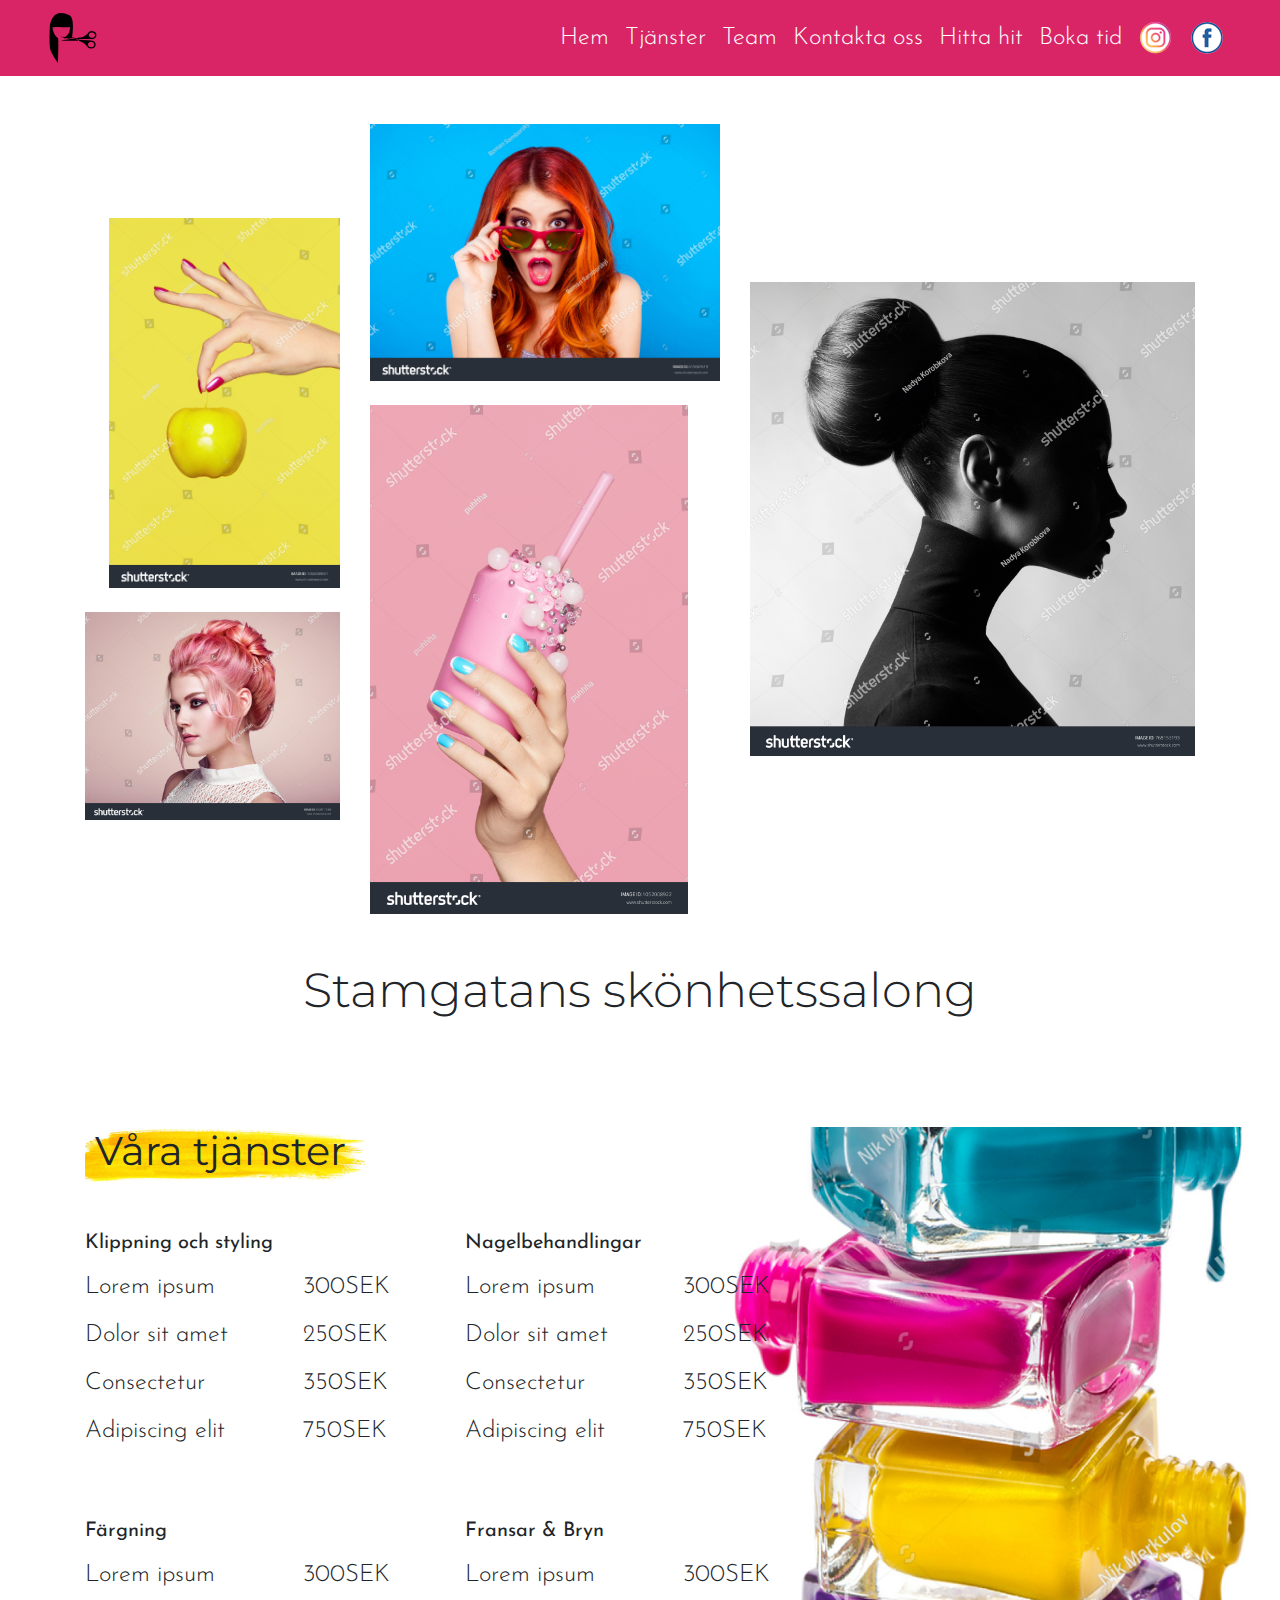
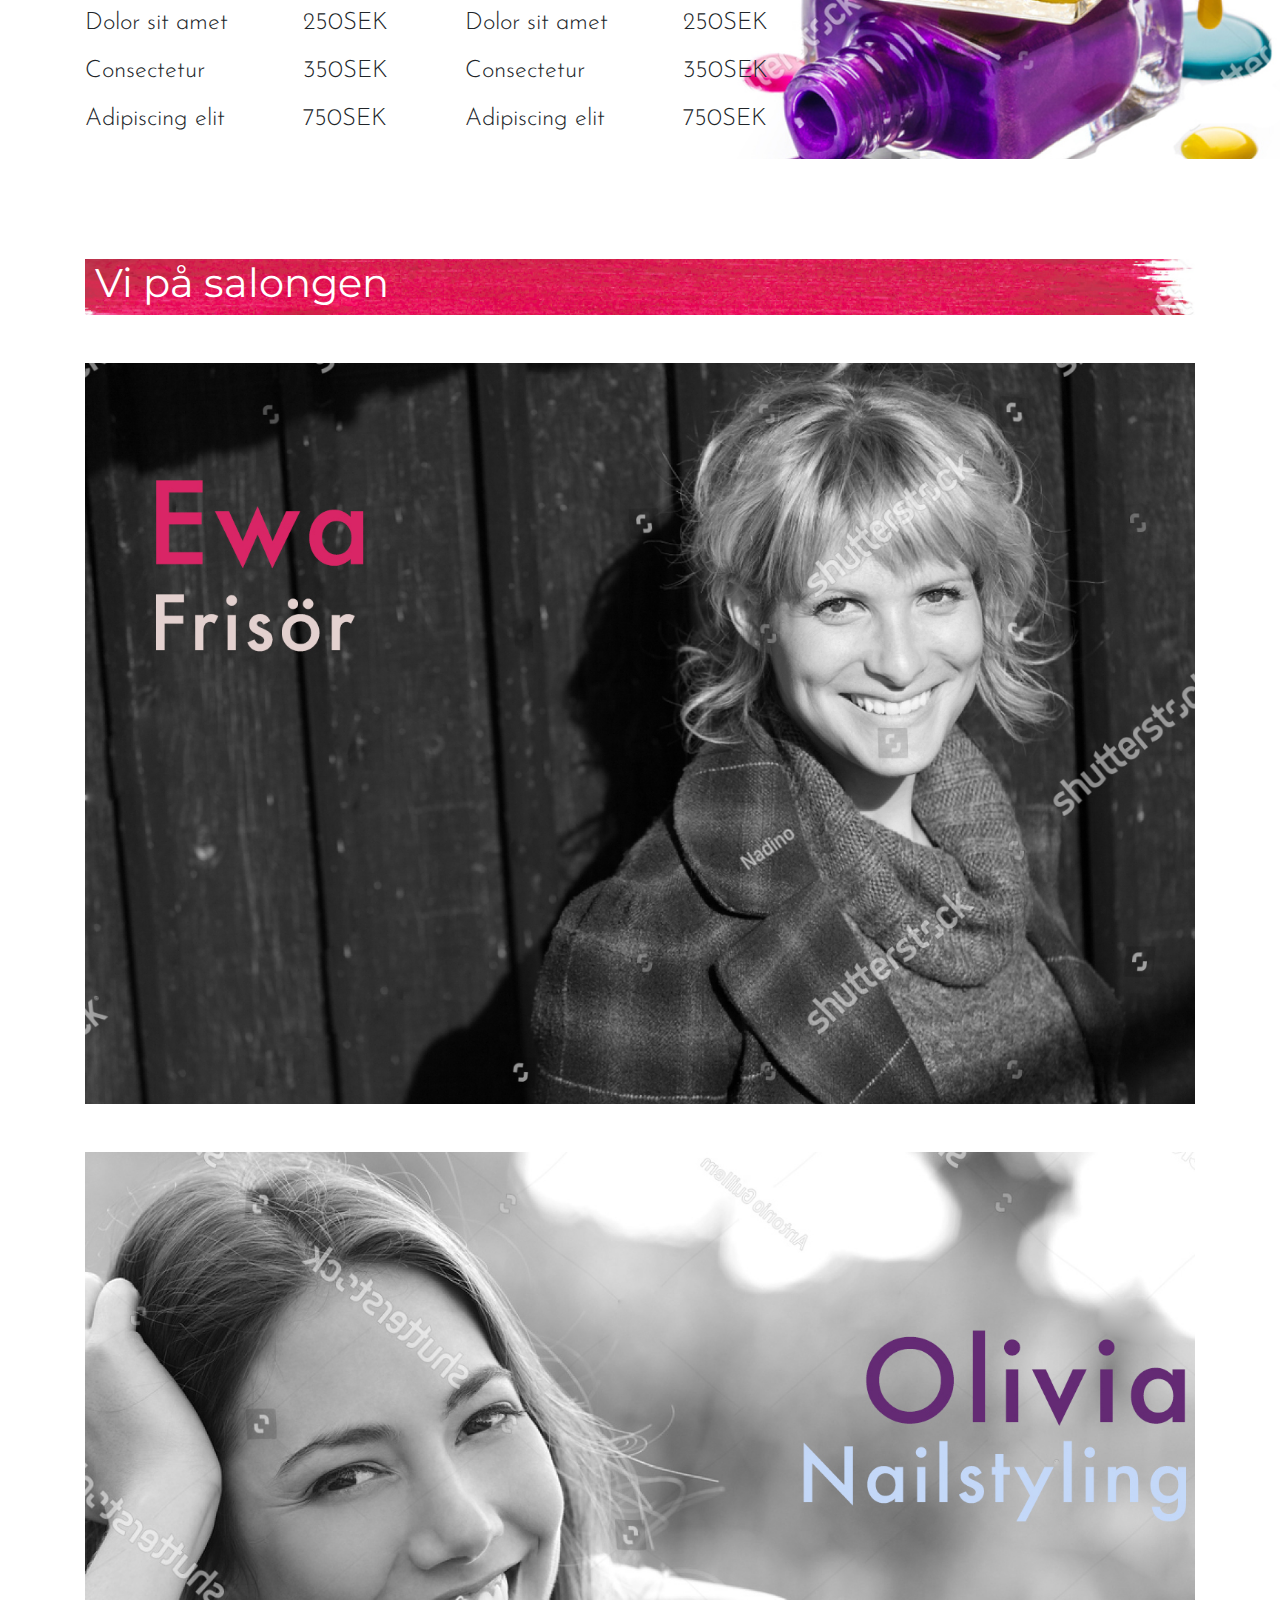
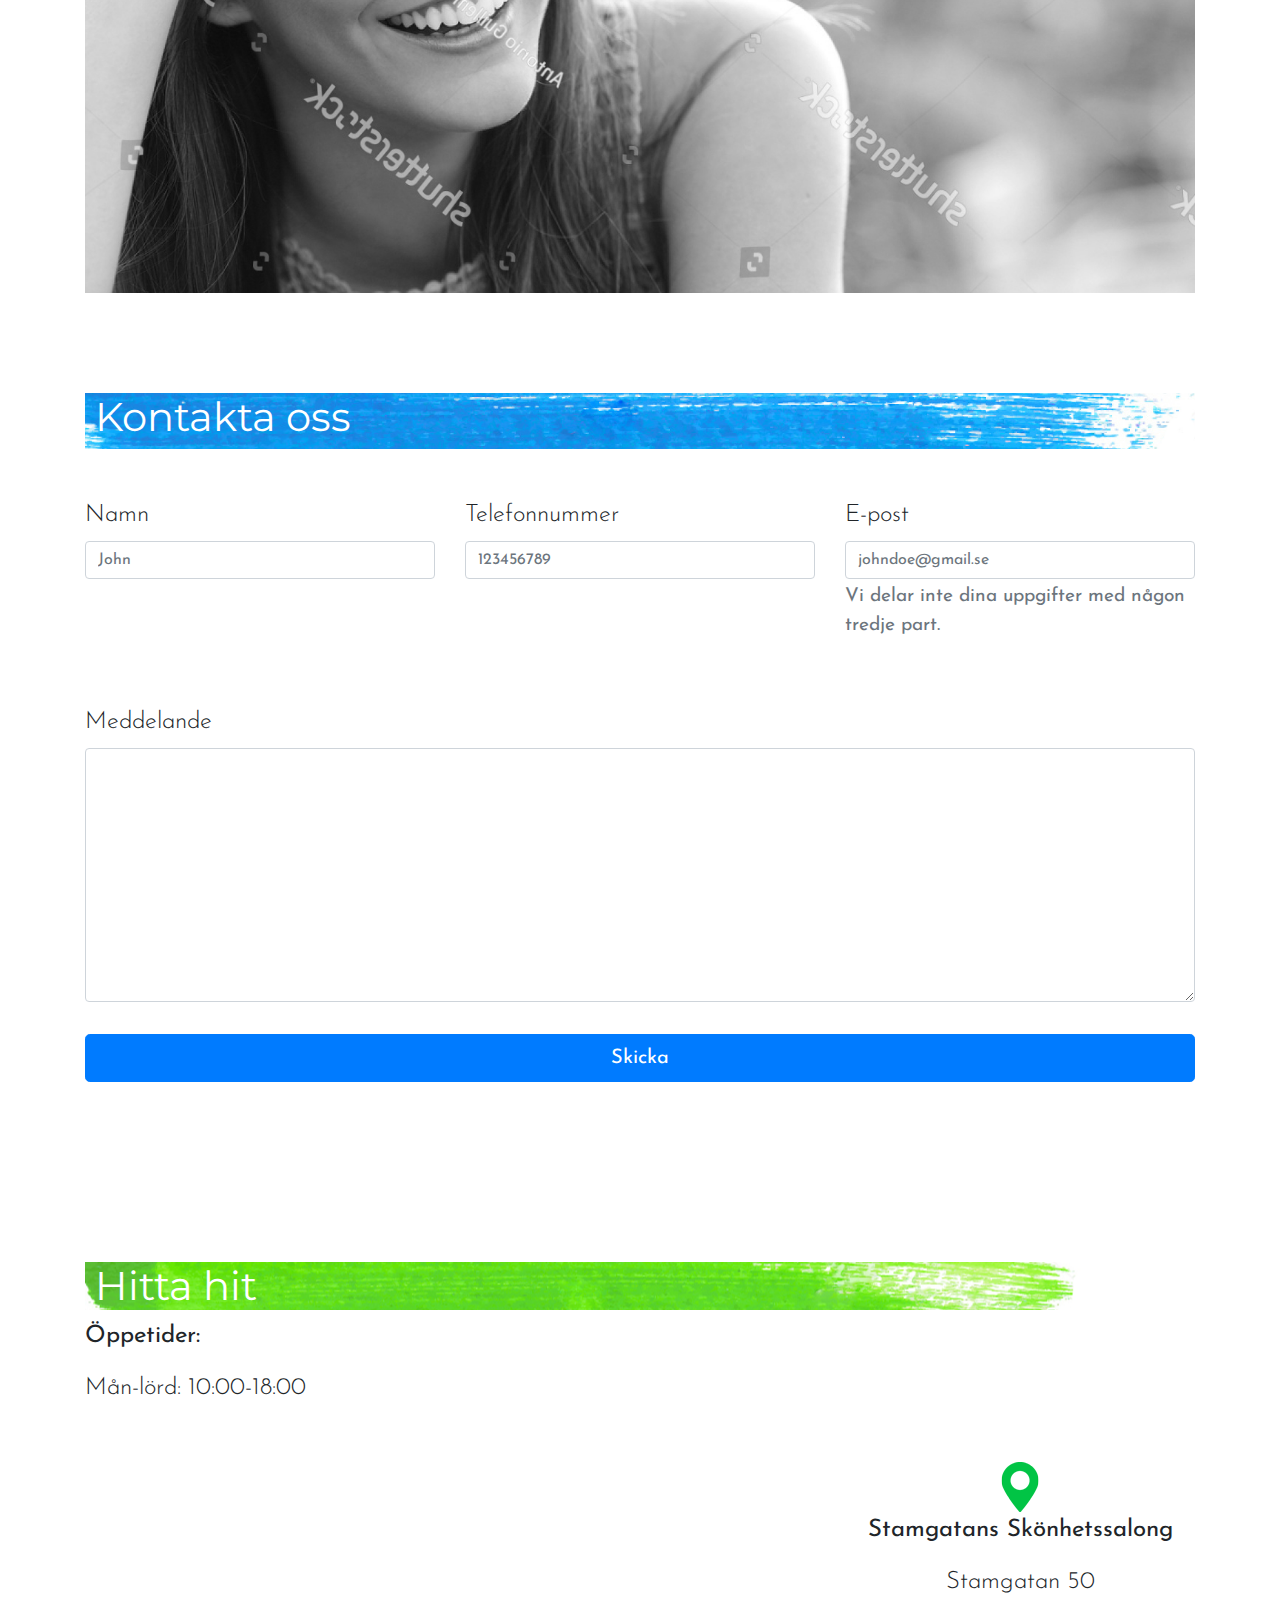
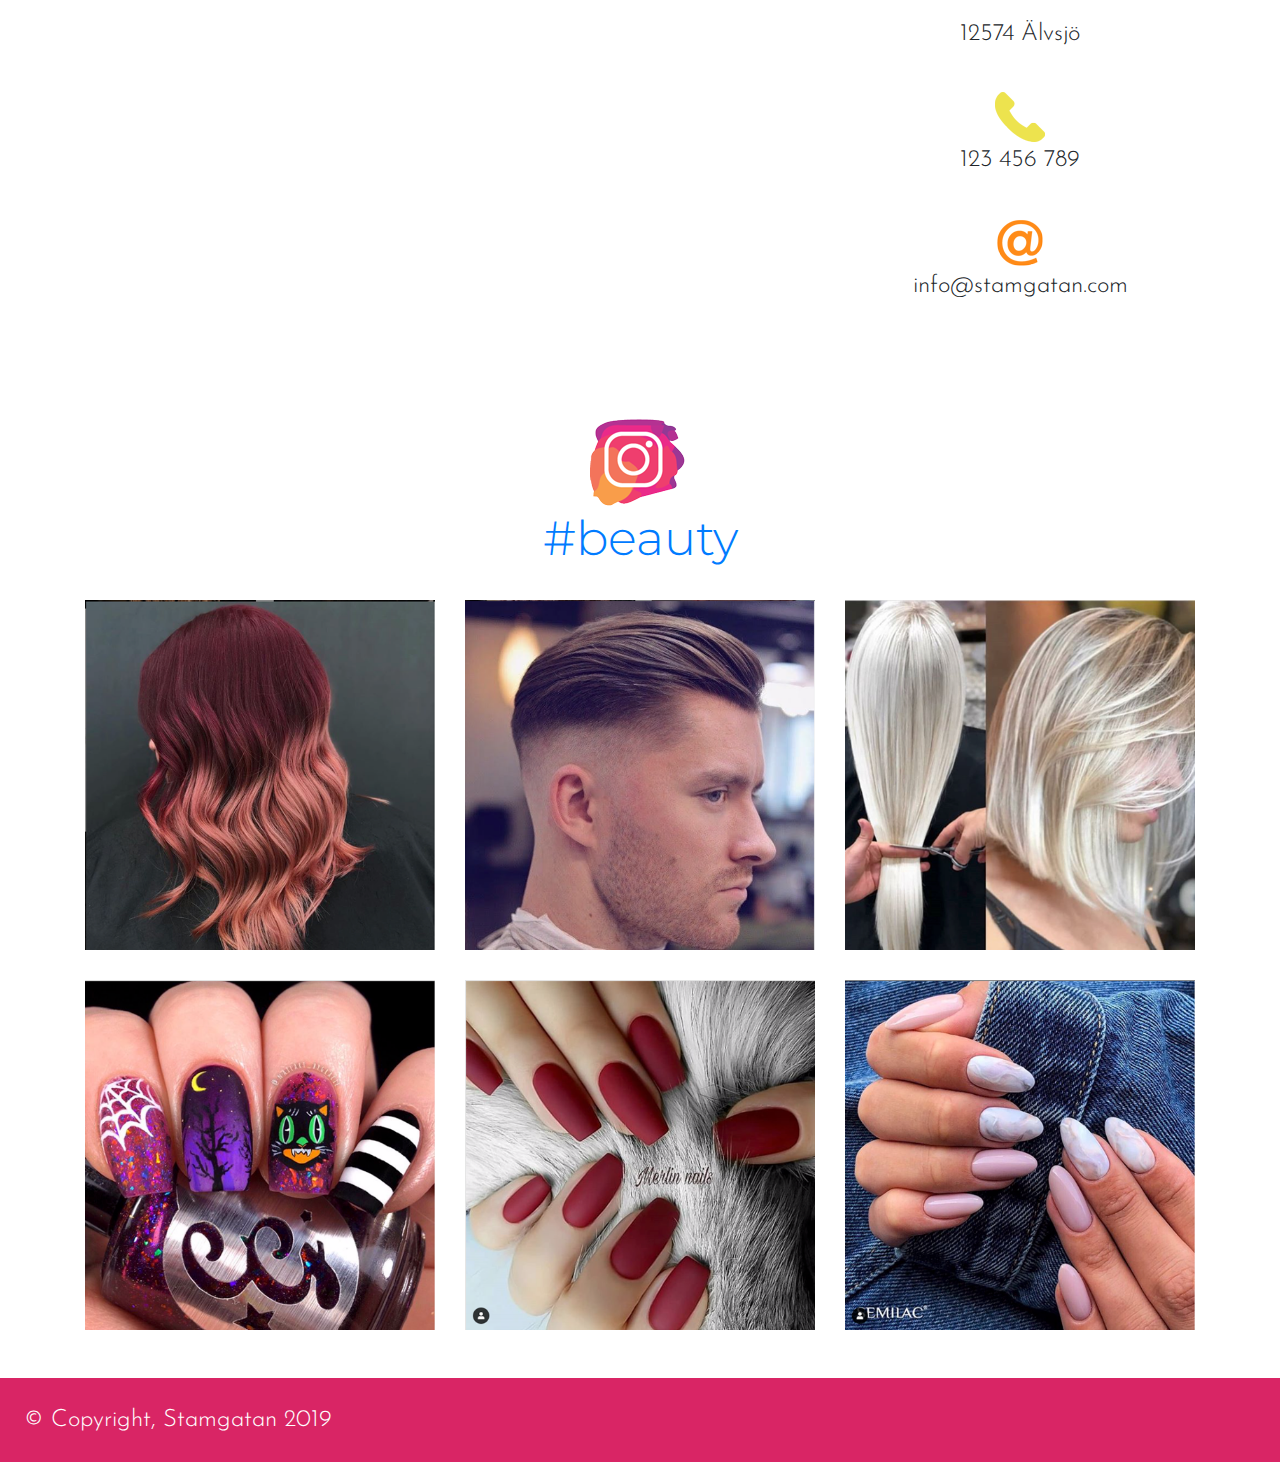
==== index2.html @ 5e977b89 "first commit" ====
<!DOCTYPE html lang="sv">

<head>
    <title>Stamgatans skönhetssalong</title>
    <meta charset="utf-8">
    <meta name="viewport" content="width=device-width, initial-scale=1,0, shrink-to-fit=no">
    <meta http-equiv="X-UA-Compatible" content="IE=edge">
    <meta name="description"
        content="Välkommen in till Stamgatan Frisör. Här möter du moder och dotter som tar hand om dina hår samt naglar.">
    <meta name="keywords" content="frisör, klippning, färg, klipp, uppsättning, färgning, naglar, gellack ">
    <meta name="author" content="Anna Sz">
    <link rel='icon' href='favicon.ico' type='image/x-icon' />

    <!-- Bootstrap CSS -->

    <link rel="stylesheet" href="https://stackpath.bootstrapcdn.com/bootstrap/4.3.1/css/bootstrap.min.css"
        integrity="sha384-ggOyR0iXCbMQv3Xipma34MD+dH/1fQ784/j6cY/iJTQUOhcWr7x9JvoRxT2MZw1T" crossorigin="anonymous" />
    <link rel="stylesheet" href="style.css" />
</head>



<body>

    <!-- Navbar -->
    <nav class="navbar navbar-dark navbar-expand-sm justify-content-between sticky-top px-5"
        style="background-color: #d92565">
        <a class="navbar-brand" href="#">
            <img src="icon/original.svg" width="50px">
        </a>

        <!-- Collapsing The Navigation Bar + ikonka burgera w spanie-->
        <button class="navbar-toggler collapsed" type="button" data-toggle="collapse" data-target="#navbarToggle"
            aria-controls="navbarToggle" aria-expanded="false" aria-label="Toggle navigation">
            <span class="icon-bar top-bar"></span>
            <span class="icon-bar middle-bar"></span>
            <span class="icon-bar bottom-bar"></span>
            <span class="sr-only">Toggle navigation</span>
        </button>

        <div class="collapse navbar-collapse justify-content-md-end" id="navbarToggle">
            <ul class="navbar-nav">
                <li class="nav-item">
                    <a class="nav-link" href="#home-container">Hem</a>
                </li>
                <li class="nav-item">
                    <a class="nav-link" href="#services-container">Tjänster</a>
                </li>
                <li class="nav-item">
                    <a class="nav-link" href="#team-conatiner">Team</a>
                </li>
                <li class="nav-item">
                    <a class="nav-link" href="#contact-conatiner"> Kontakta oss</a>
                </li>
                <li class="nav-item">
                    <a class="nav-link" href="#map-conatiner"> Hitta hit</a>
                </li>
                <li class="nav-item">
                    <a class="nav-link" href="" target="blank"> Boka tid</a>
                </li>
                <li class="nav-item">
                    <a class="nav-link" href="#insta-container">
                        <img src="icon/insta-35.png" />
                    </a>
                </li>
                <li class="nav-item">
                    <a class="nav-link" href="https://www.facebook.com" target="_blank">
                        <img src="icon/fb-35.png" />
                    </a>
                </li>

            </ul>
        </div>
    </nav>

    <!-- Home -->
    <section class="container my-md-5 my-3" id="home-container">
        <div class="row  align-items-center">
            <div class="col-md-3 d-none d-md-block">
                <div class="row justify-content-end">
                    <div class="col-md-11">
                        <img src="img/img1.jpg" class="img-fluid pb-4" />
                    </div>
                </div>
                <img src="img/img2.jpg" class="img-fluid" />
            </div>

            <div class="col-md-4">
                <img src="img/img3.jpg" class="img-fluid pb-md-4" />
                <div class="row justify-content-end d-none d-md-block">
                    <div class="col-md-11">
                        <img src="img/img4.jpg" class="img-fluid" />
                    </div>
                </div>
            </div>

            <div class="col-md-5 d-none d-md-block">
                <img src="img/img5.jpg" class="img-fluid" />
            </div>
        </div>


        <div class="row mt-md-5 mt-3">
            <h1 class="col-md text-center"> Stamgatans skönhetssalong</h1>
        </div>

    </section>




    <!-- Services -->
    <div class="bg-img-nailpolish">
        <section class="container my-md-5 my-3" id="services-container">
            <div class="bg-yellow">
                <div class="row my-md-5 my-3">

                    <div class="col-md">
                        <h3>Våra tjänster</h3>
                    </div>
                </div>
            </div>

            <div class="row my-md-5 my-3">
                <div class="col-md-4">
                    <h5>Klippning och styling</h5>
                    <table class="table table-borderless">
                        <tr>
                            <td>Lorem ipsum </td>
                            <td>300SEK</td>
                        </tr>
                        <tr>
                            <td>Dolor sit amet</td>
                            <td>250SEK</td>
                        </tr>
                        <tr>
                            <td>Consectetur</td>
                            <td>350SEK</td>
                        </tr>
                        <tr>
                            <td>Adipiscing elit</td>
                            <td>750SEK</td>
                        </tr>
                    </table>
                </div>

                <div class="col-md-4">
                    <h5>Nagelbehandlingar</h5>
                    <table class="table table-borderless">
                        <tr>
                            <td>Lorem ipsum </td>
                            <td>300SEK</td>
                        </tr>
                        <tr>
                            <td>Dolor sit amet</td>
                            <td>250SEK</td>
                        </tr>
                        <tr>
                            <td>Consectetur</td>
                            <td>350SEK</td>
                        </tr>
                        <tr>
                            <td>Adipiscing elit</td>
                            <td>750SEK</td>
                        </tr>
                    </table>
                </div>
            </div>
            <div class="row my-md-5 my-0">
                <div class="col-md-4">
                    <h5>Färgning</h5>
                    <table class="table table-borderless">
                        <tr>
                            <td>Lorem ipsum </td>
                            <td>300SEK</td>
                        </tr>
                        <tr>
                            <td>Dolor sit amet</td>
                            <td>250SEK</td>
                        </tr>
                        <tr>
                            <td>Consectetur</td>
                            <td>350SEK</td>
                        </tr>
                        <tr>
                            <td>Adipiscing elit</td>
                            <td>750SEK</td>
                        </tr>
                    </table>
                </div>

                <div class="col-md-4">
                    <h5>Fransar & Bryn</h5>
                    <table class="table table-borderless">
                        <tr>
                            <td>Lorem ipsum </td>
                            <td>300SEK</td>
                        </tr>
                        <tr>
                            <td>Dolor sit amet</td>
                            <td>250SEK</td>
                        </tr>
                        <tr>
                            <td>Consectetur</td>
                            <td>350SEK</td>
                        </tr>
                        <tr>
                            <td>Adipiscing elit</td>
                            <td>750SEK</td>
                        </tr>
                    </table>
                </div>
            </div>

        </section>
    </div>


    <!-- Vi på salongen -->
    <section class="container my-md-5 my-3" id="team-conatiner">
        <div class="bg-red">
            <div class="row my-md-5 my-3">
                <div class="col-md">
                    <h3 style="color:#fff">Vi på salongen</h3>
                </div>
            </div>
        </div>

        <div class="row my-md-5 my-3">
            <div class="col-md">
                <img class="img-fluid" src="img/Ewa.jpg" />
            </div>
        </div>

        <div class="row my-md-5 my-3">
            <div class="col-md">
                <img class="img-fluid" src="img/Olivia.jpg" />
            </div>
        </div>
    </section>


    <!-- Kontakta oss -->
    <section class="container my-md-5 my-3" id="contact-conatiner">
        <div class="bg-blue">
            <div class="row">
                <div class="col-md">
                    <h3 style="color:#fff">Kontakta oss</h3>
                </div>
            </div>
        </div>

        <div class="row my-md-5 my-3">
            <div class="col-md form-group">
                <label for="nameInput">Namn</label>
                <input type="text" class="form-control" id="nameInput" placeholder="John" />
            </div>

            <div class="col-md form-group">
                <label for="nameInput">Telefonnummer</label>
                <input type="tel" class="form-control" id="nameInput" placeholder="123456789">
            </div>

            <div class="col-md form-group">
                <label for="inputEmail">E-post</label>
                <input type="email" class="form-control" id="inputEmail" aria-describedby="emailHelp"
                    placeholder="johndoe@gmail.se" />
                <small id="emailHelp" class="form-text text-muted">Vi delar inte dina uppgifter med någon tredje
                    part.</small>
            </div>


        </div>

        <div class="row">
            <div class="col-md form-group">
                <div class="form-group">
                    <label for="inputTextarea">Meddelande</label>
                    <textarea class="form-control" id="inputTextarea" rows="10"></textarea>
                </div>
            </div>
        </div>

        <div class="row">
            <div class="col-md form-group">
                <button type="submit" class="btn btn-primary btn-block btn-lg">Skicka</button>
            </div>
        </div>
    </section>

    <!-- Hitta hit -->
    <section class="container my-md-5 my-3" id="map-conatiner">

        <div class="row">
            <div class="col-md my-3">
                <div class="bg-green">
                    <h3 style="color:#fff">Hitta hit</h3>
                </div>
                <p><strong>Öppetider:</strong></p>
                <p> Mån-lörd: 10:00-18:00</p>
            </div>
        </div>
        <div class="row">
            <div class="col-md-8">
                <div id="map-container-google-1" class="z-depth-1-half map-container" style="height: 500px">
                    <iframe
                        src="https://www.google.com/maps/embed?pb=!1m18!1m12!1m3!1d2037.8574690143355!2d18.035400952068667!3d59.2852353815534!2m3!1f0!2f0!3f0!3m2!1i1024!2i768!4f13.1!3m3!1m2!1s0x465f779dc4dad413%3A0x69039f7e1cca898d!2sStamgatan%2050%2C%20125%2074%20%C3%84lvsj%C3%B6!5e0!3m2!1spl!2sse!4v1570458686662!5m2!1spl!2sse"
                        frameborder="0" style="border:0;" allowfullscreen=""></iframe>
                </div>
            </div>

            <div class="col-md-4 text-center">
                <img src="icon/address-50.png" class="pt-4" />
                <p><strong>Stamgatans Skönhetssalong</strong></p>
                <p>Stamgatan 50</p>
                <p>12574 Älvsjö</p>
                <img src="icon/phone-50.png" class="pt-4" />
                <p>123 456 789</p>
                <img src="icon/mail-50.png" class="pt-4" />
                <p>info@stamgatan.com</p>
            </div>
        </div>

    </section>

    <section class="container my-md-5 my-3" id="insta-container">
        <div class="row">
            <div class="col-md text-center my-3">

                <a class="nav-link" href="https://www.instagram.com" target="_blank">
                    <img src="icon/insta-100.png" />
                    <h1>#beauty</h1>
                </a>

            </div>
        </div>

        <div class="row insta-row1">
            <div class="col-md-4">
                <img src="img/insta1.png" class="img-fluid img-insta" />
            </div>
            <div class="col-md-4">
                <img src="img/insta2.png" class="img-fluid img-insta" />
            </div>
            <div class="col-md-4">
                <img src="img/insta3.png" class="img-fluid img-insta" />
            </div>
        </div>
        <div class="row insta-row2">
            <div class="col-md-4">
                <img src="img/insta4.png" class="img-fluid" />
            </div>
            <div class="col-md-4">
                <img src="img/insta5.png" class="img-fluid" />
            </div>
            <div class="col-md-4">
                <img src="img/insta6.png" class="img-fluid" />
            </div>
        </div>

    </section>






    <script src="https://code.jquery.com/jquery-3.3.1.slim.min.js"
        integrity="sha384-q8i/X+965DzO0rT7abK41JStQIAqVgRVzpbzo5smXKp4YfRvH+8abtTE1Pi6jizo" crossorigin="anonymous">
    </script>
    <script src="https://cdnjs.cloudflare.com/ajax/libs/popper.js/1.14.7/umd/popper.min.js"
        integrity="sha384-UO2eT0CpHqdSJQ6hJty5KVphtPhzWj9WO1clHTMGa3JDZwrnQq4sF86dIHNDz0W1" crossorigin="anonymous">
    </script>
    <script src="https://stackpath.bootstrapcdn.com/bootstrap/4.3.1/js/bootstrap.min.js"
        integrity="sha384-JjSmVgyd0p3pXB1rRibZUAYoIIy6OrQ6VrjIEaFf/nJGzIxFDsf4x0xIM+B07jRM" crossorigin="anonymous">
    </script>
    <script src="main.js"></script>

    <section class="container-fluid" style="background-color: #d92565">
        <div class="row">
            <div class="column-md-4 p-4" style="color:#fff">
                <p class="m-0"> © Copyright, Stamgatan 2019</p>
            </div>
        </div>
    </section>


</body>

</html>
---- style.css ----
@import url('https://fonts.googleapis.com/css?family=Josefin+Sans:100,300,400,600,700&display=swap');
@import url('https://fonts.googleapis.com/css?family=Montserrat:300,400&display=swap');

body {
    font-family: 'Josefin Sans', sans-serif;
    font-size: 1.5rem;
    font-weight: 300;
}

@media(max-width: 768px) {
    body {
        font-size: 1rem;
    }
}

h1 {
    font-family: 'Montserrat', sans-serif;
    font-weight: 300;
    font-size: 3rem;
}

@media(max-width: 768px) {
    h1 {
        font-size: 2rem;
    }
}

h3 {
    font-family: 'Montserrat', sans-serif;
    font-weight: 400;
    font-size: 2.5rem;
    padding-left: 10px;
}

@media(max-width: 768px) {
    h3 {
        font-size: 1.8rem;
    }
}


p,
td {
    font-weight: 300;
    font-size: 1.5rem;
}

@media(max-width: 768px) {

    p,
    td {
        font-size: 1rem;
    }
}

h5 {
    font-weight: 400;
}

.table td,
.table th {
    padding-left: 0;
    padding-right: 0;
}

/* Navbar syling START */

.navbar-toggler {
    border: none;
    background: transparent !important;
}

.navbar-toggler:focus {
    outline: none;
    background: transparent !important;
}

.navbar-toggler .icon-bar {
    background-color: #fff;
    transform: rotate(0deg) translate(0px, 0px);
    transition: ease all .2s;
}

.navbar-toggler .icon-bar {
    display: block;
    width: 22px;
    height: 2px;
    border-radius: 1px;
}

.navbar-toggler .icon-bar+.icon-bar {
    margin-top: 4px;
}


.navbar-toggler:active>.icon-bar:nth-child(2) {
    width: 22px;
    transition: ease all .2s;
}

.navbar-toggler:not(.collapsed) .icon-bar:nth-child(1) {
    transform: rotate(45deg) translate(5px, 4px);
    transition: ease all .2s;
}

.navbar-toggler:not(.collapsed) .icon-bar:nth-child(2) {
    opacity: 0;
    transition: ease all .2s;
}

.navbar-toggler:not(.collapsed) .icon-bar:nth-child(3) {
    transform: rotate(-45deg) translate(4px, -4px);
    transition: ease all .2s;
}

.navbar-dark .navbar-nav .nav-link {
    color: #fff;
}

/* Navbar syling END */

/* Home syling START */

/* Våra tjänster styling*/
.bg-img-nailpolish {
    background: url('img/bg-img.jpg');
    background-position: center;
    background-repeat: no-repeat;
    background-size: cover;
    position: relative;
}

/*Google maps styling*/


.map-container {
    overflow: hidden;
    padding-bottom: 56.25%;
    position: relative;
}

.map-container iframe {
    left: 0;
    top: 0;
    height: 100%;
    width: 100%;
    position: absolute;
}

.insta-row1 {
    padding-bottom: 30px;
}

.insta-row2 {
    display: none;
}

@media (min-width: 768px) {
    .insta-row2 {
        display: flex;
    }
}



@media (max-width: 768px) {
    .img-insta {
        padding-bottom: 10px;
    }
}

.bg-yellow {
    background: url('img/yellow-bg.png');
    background-position: left;
    background-repeat: no-repeat;
    background-size: contain;
    position: relative;
    margin-top: 100px;
}

.bg-red {
    background: url('img/red-bg.png');
    background-position: left;
    background-repeat: no-repeat;
    background-size: cover;
    position: relative;
    margin-top: 100px;
}

.bg-blue {
    background: url('img/blue-bg.png');
    background-position: left;
    background-repeat: no-repeat;
    background-size: cover;
    position: relative;
    margin-top: 100px;
}


.bg-green {
    background: url('img/green-bg.png');
    background-position: left;
    background-repeat: no-repeat;
    background-size: auto;
    position: relative;
    margin-top: 100px;
}

@media (max-width:992px) {

    .bg-blue,
    .bg-green {
        margin-top: 30px;
        background-size: contain;
    }
}

@media (max-width:768px) {

    .bg-red,
    .bg-yellow {
        margin-top: 30px;
    }
}
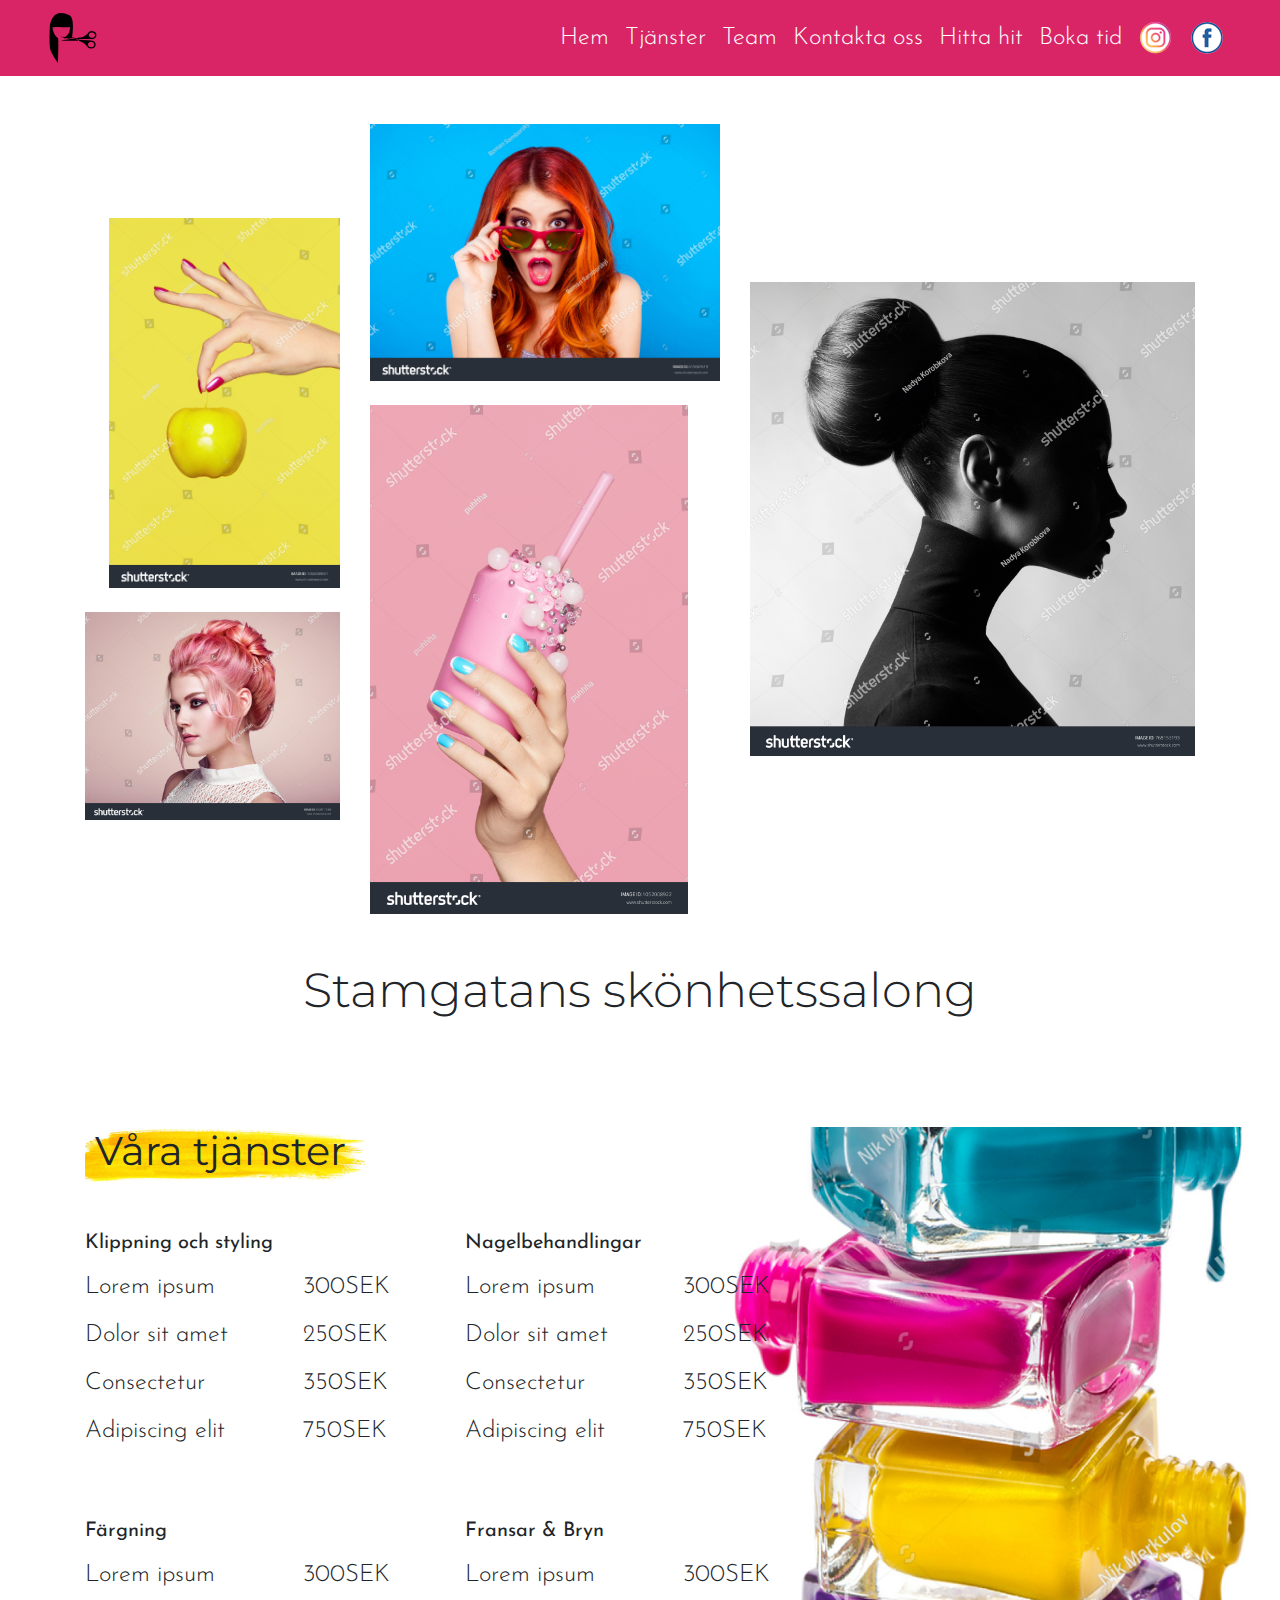
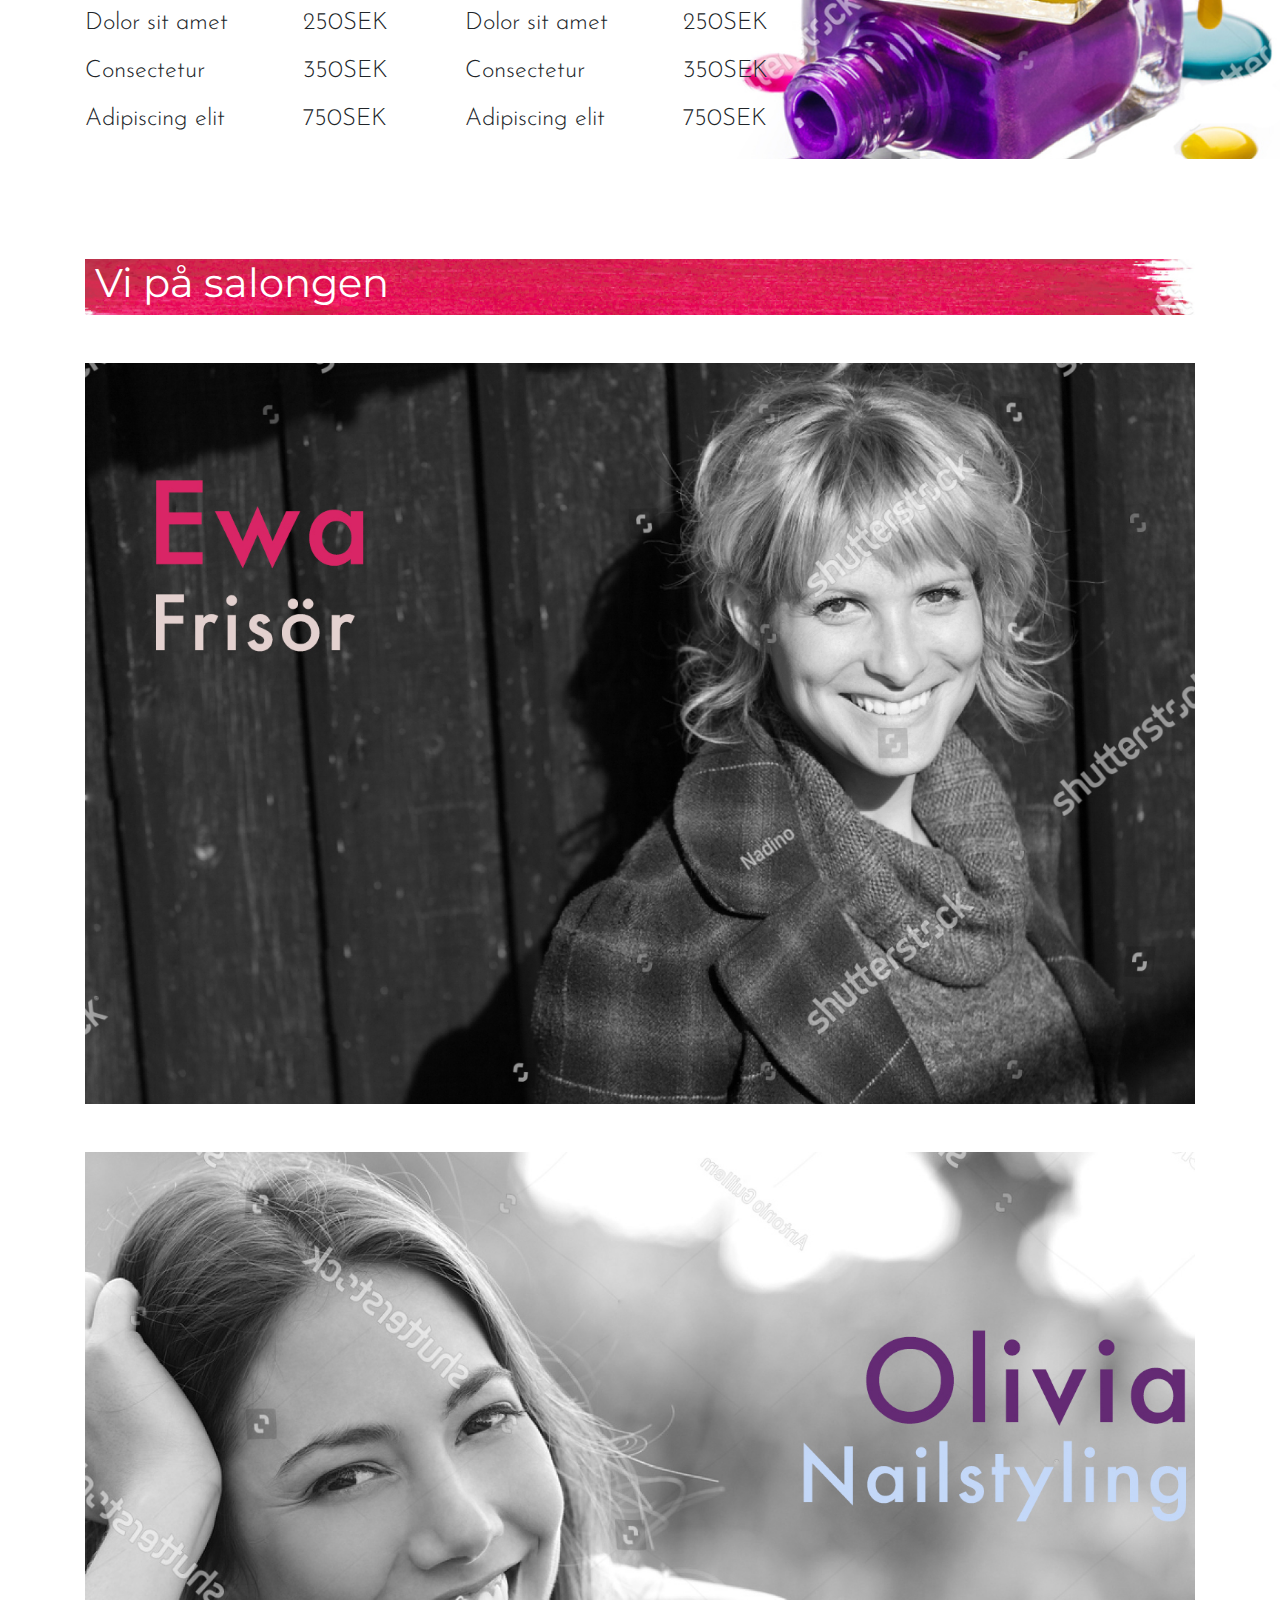
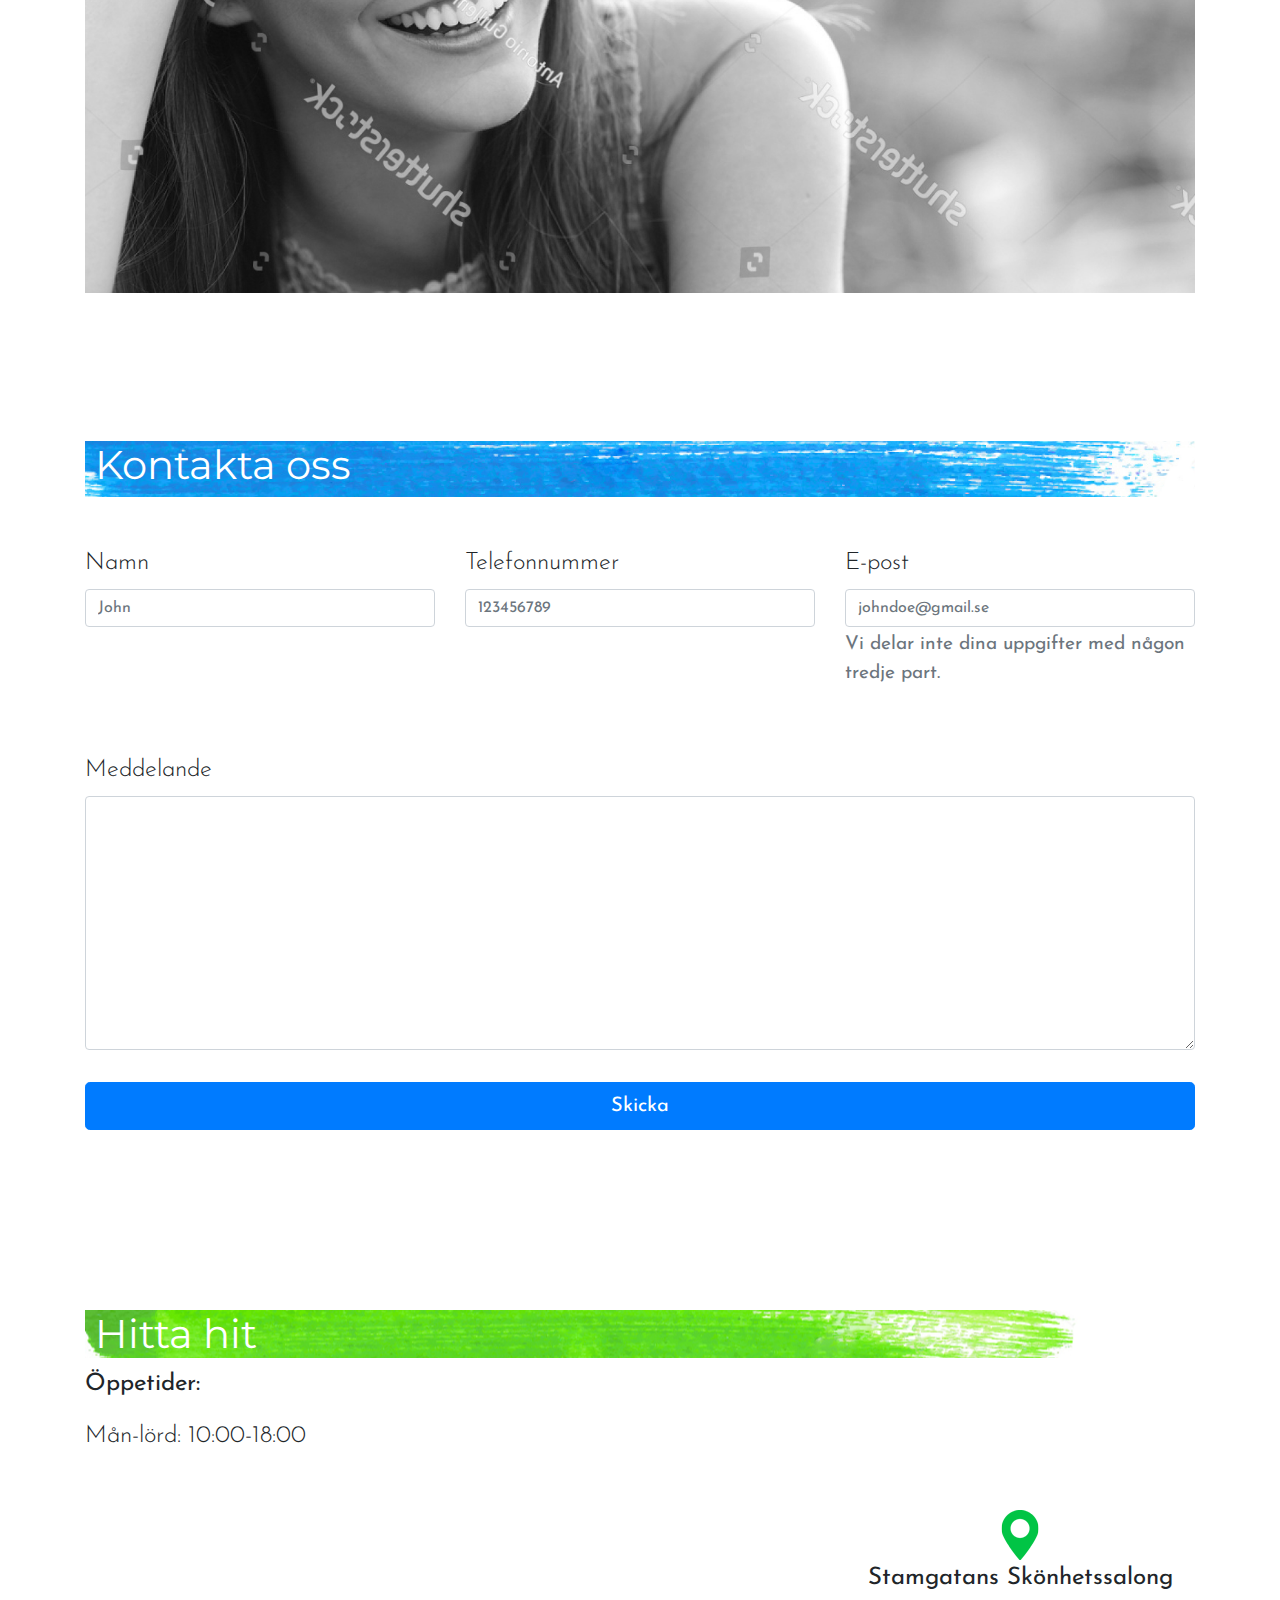
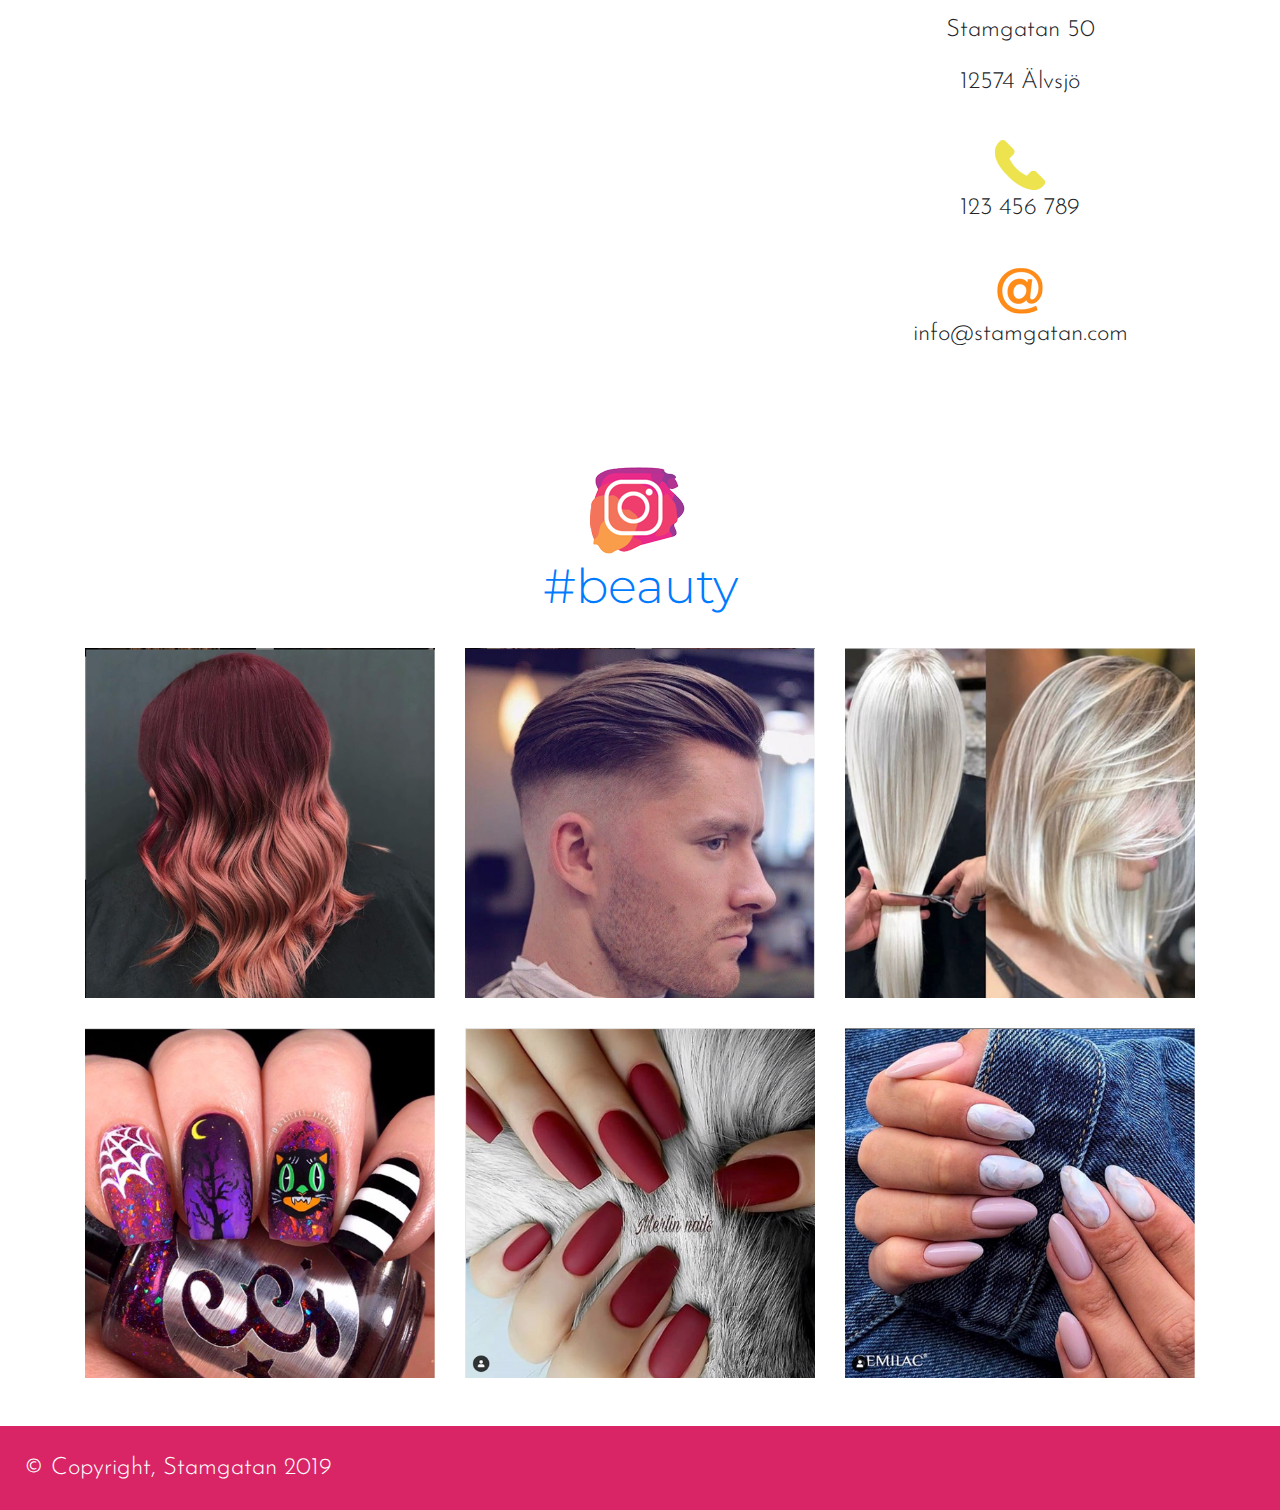
==== commit 9ecb0934: "Mobile navbar update" ====
--- a/index2.html
+++ b/index2.html
@@ -39,6 +39,7 @@
         </button>
 
         <div class="collapse navbar-collapse justify-content-md-end" id="navbarToggle">
+            <div id="home-container"></div>
             <ul class="navbar-nav">
                 <li class="nav-item">
                     <a class="nav-link" href="#home-container">Hem</a>
@@ -74,7 +75,7 @@
     </nav>
 
     <!-- Home -->
-    <section class="container my-md-5 my-3" id="home-container">
+    <section class="container my-md-5 my-3">
         <div class="row  align-items-center">
             <div class="col-md-3 d-none d-md-block">
                 <div class="row justify-content-end">
@@ -101,7 +102,7 @@
 
 
         <div class="row mt-md-5 mt-3">
-            <h1 class="col-md text-center"> Stamgatans skönhetssalong</h1>
+            <h1 class="col-md text-center" id="services-container"> Stamgatans skönhetssalong</h1>
         </div>
 
     </section>
@@ -111,7 +112,7 @@
 
     <!-- Services -->
     <div class="bg-img-nailpolish">
-        <section class="container my-md-5 my-3" id="services-container">
+        <section class="container my-md-5 my-3">
             <div class="bg-yellow">
                 <div class="row my-md-5 my-3">
 
@@ -206,7 +207,7 @@
                         </tr>
                         <tr>
                             <td>Adipiscing elit</td>
-                            <td>750SEK</td>
+                            <td id="team-conatiner">750SEK</td>
                         </tr>
                     </table>
                 </div>
@@ -217,7 +218,7 @@
 
 
     <!-- Vi på salongen -->
-    <section class="container my-md-5 my-3" id="team-conatiner">
+    <section class="container my-md-5 my-3">
         <div class="bg-red">
             <div class="row my-md-5 my-3">
                 <div class="col-md">
@@ -237,11 +238,15 @@
                 <img class="img-fluid" src="img/Olivia.jpg" />
             </div>
         </div>
+
+        <div class="row" id="contact-conatiner">
+        </div>
+
     </section>
 
 
     <!-- Kontakta oss -->
-    <section class="container my-md-5 my-3" id="contact-conatiner">
+    <section class="container my-md-5 my-3">
         <div class="bg-blue">
             <div class="row">
                 <div class="col-md">
@@ -283,13 +288,13 @@
 
         <div class="row">
             <div class="col-md form-group">
-                <button type="submit" class="btn btn-primary btn-block btn-lg">Skicka</button>
+                <button type="submit" class="btn btn-primary btn-block btn-lg" id="map-conatiner">Skicka</button>
             </div>
         </div>
     </section>
 
     <!-- Hitta hit -->
-    <section class="container my-md-5 my-3" id="map-conatiner">
+    <section class="container my-md-5 my-3">
 
         <div class="row">
             <div class="col-md my-3">
@@ -317,13 +322,13 @@
                 <img src="icon/phone-50.png" class="pt-4" />
                 <p>123 456 789</p>
                 <img src="icon/mail-50.png" class="pt-4" />
-                <p>info@stamgatan.com</p>
-            </div>
-        </div>
-
-    </section>
-
-    <section class="container my-md-5 my-3" id="insta-container">
+                <p id="insta-container">info@stamgatan.com</p>
+            </div>
+        </div>
+
+    </section>
+
+    <section class="container my-md-5 my-3">
         <div class="row">
             <div class="col-md text-center my-3">
 
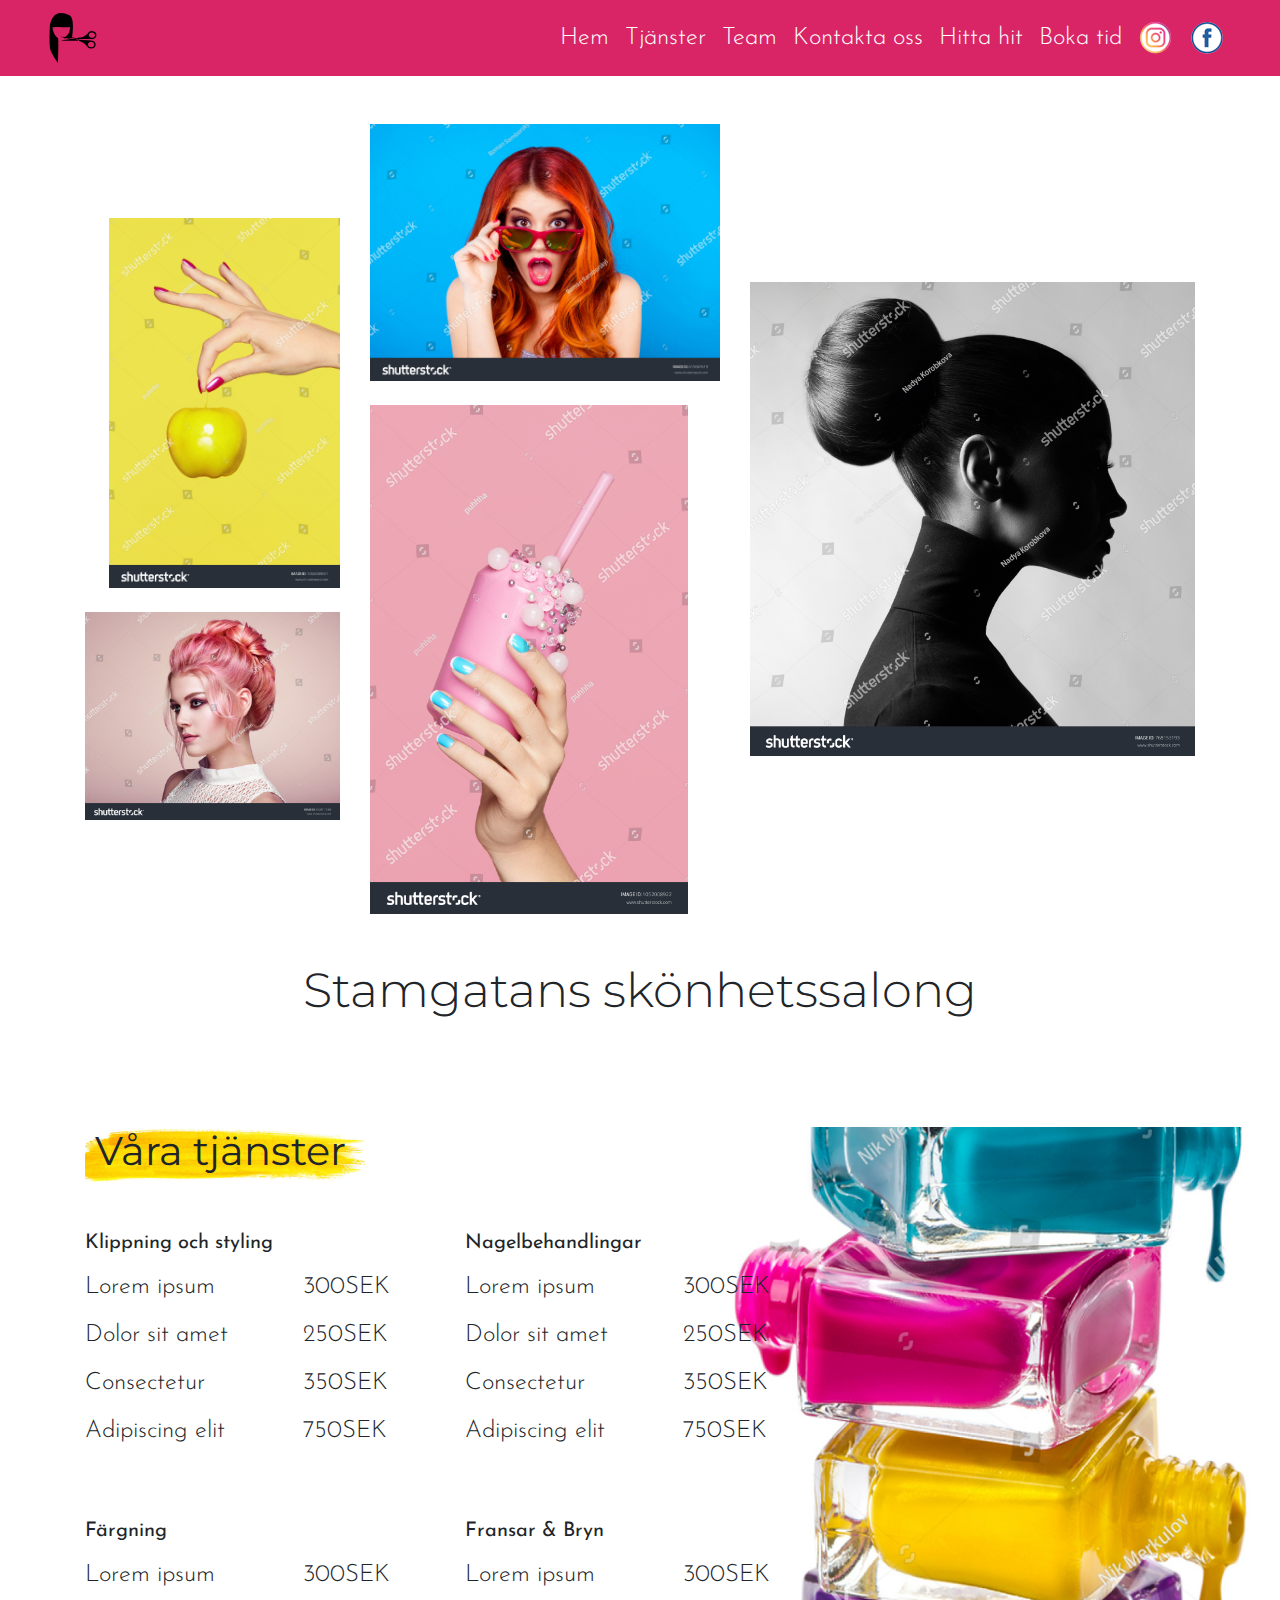
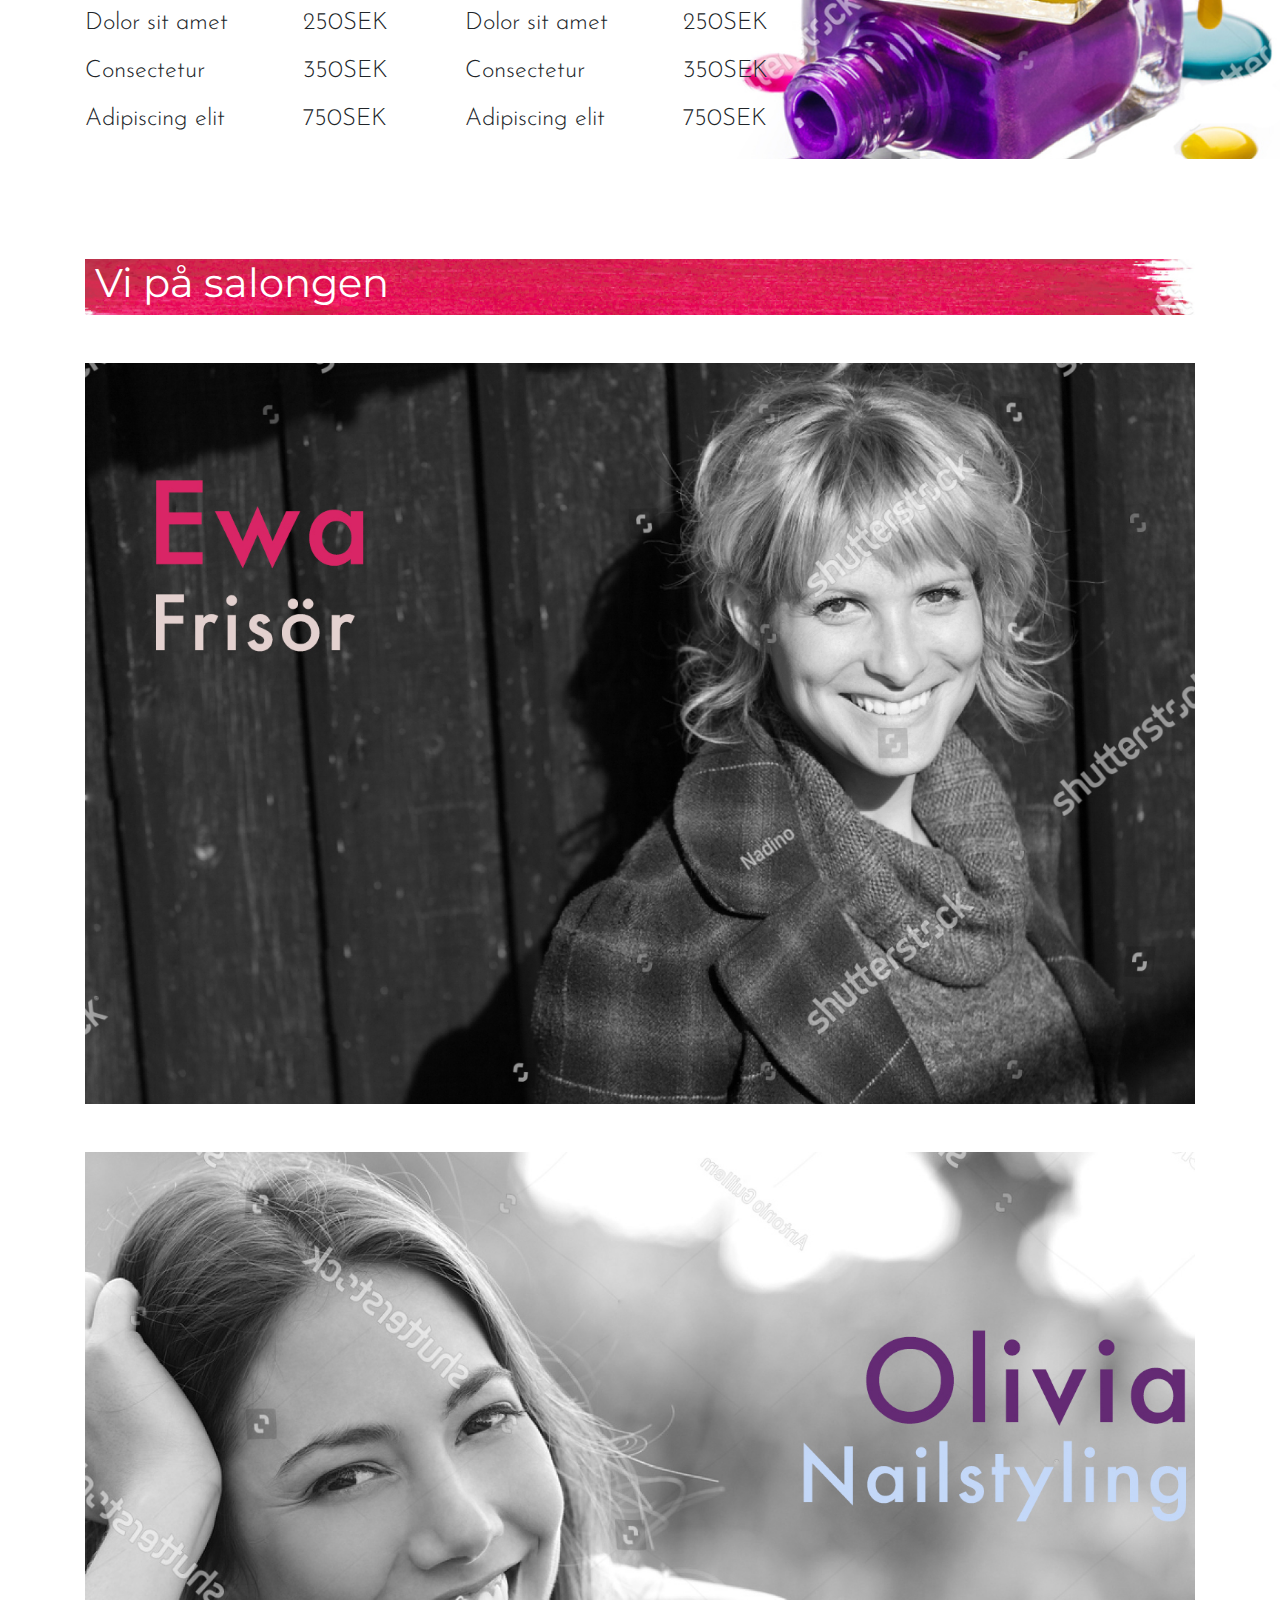
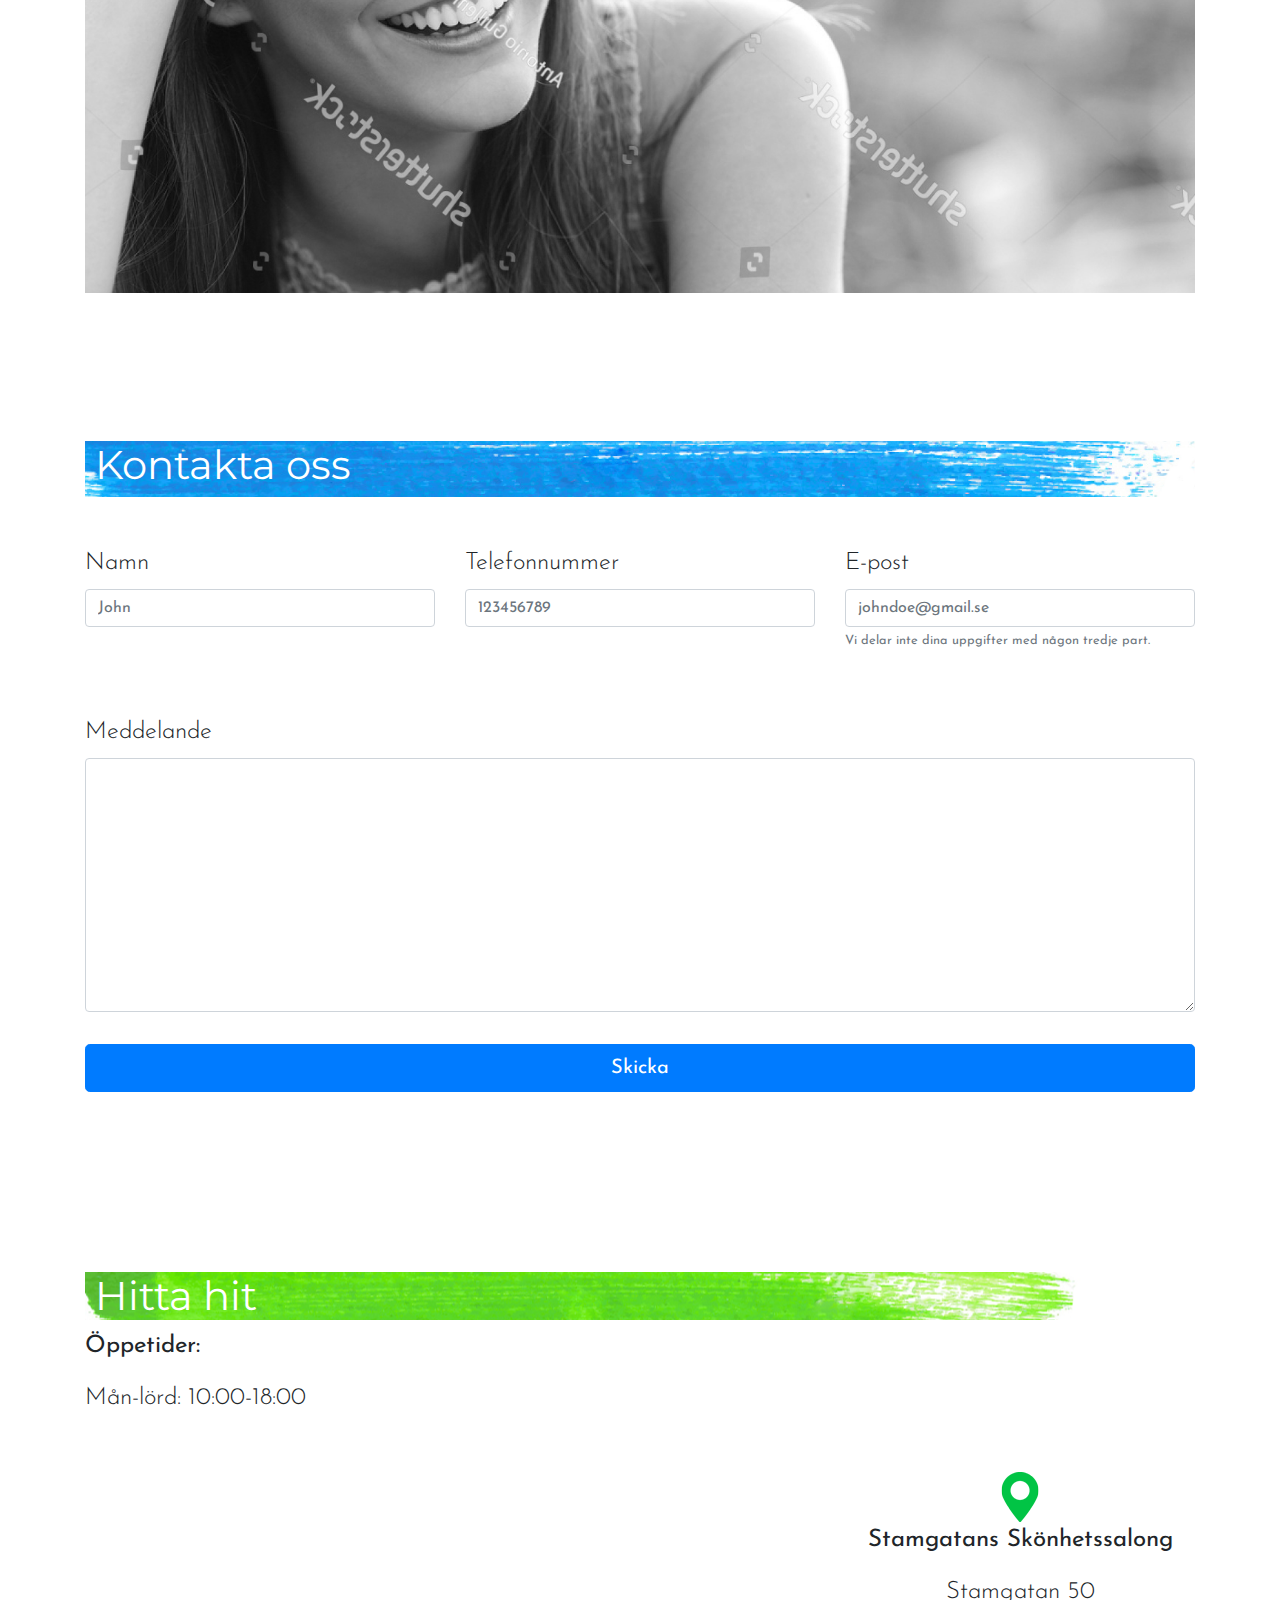
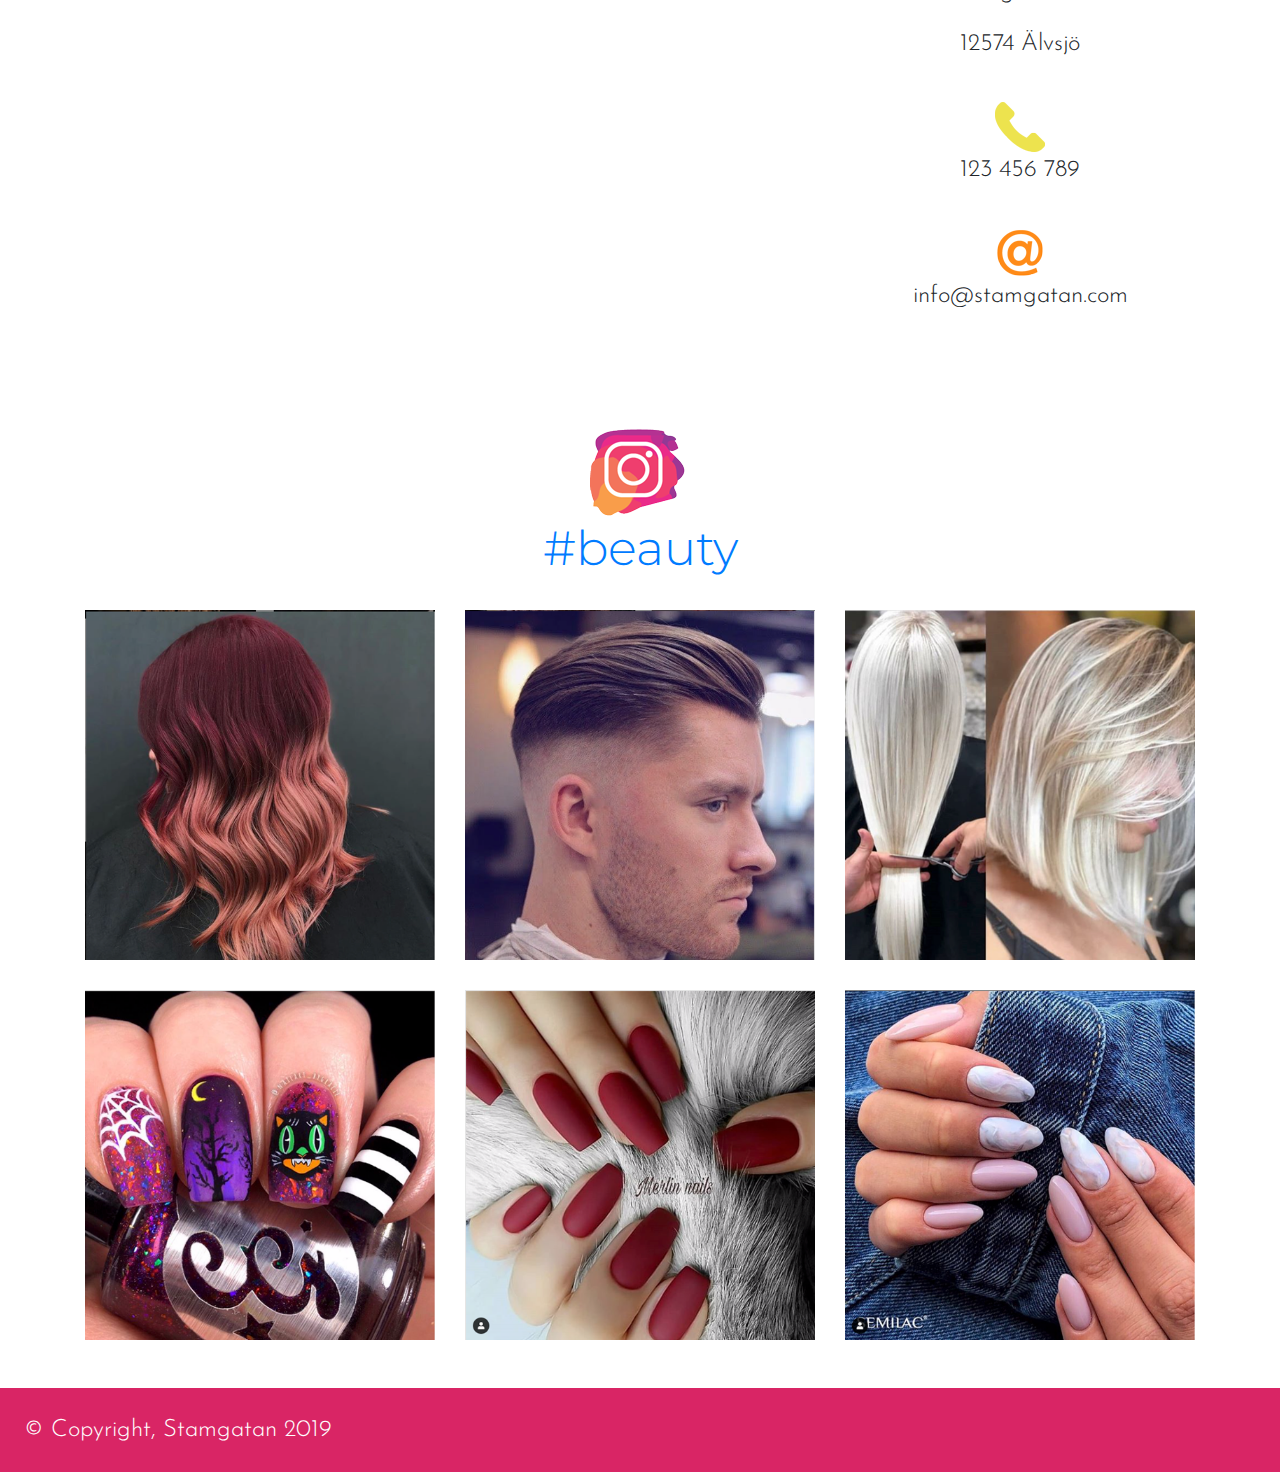
==== commit 83fa8aeb: "Little update" ====
--- a/index2.html
+++ b/index2.html
@@ -365,7 +365,13 @@
 
     </section>
 
-
+    <section class="container-fluid" style="background-color: #d92565">
+        <div class="row">
+            <div class="column-md-4 p-4" style="color:#fff">
+                <p class="m-0"> © Copyright, Stamgatan 2019</p>
+            </div>
+        </div>
+    </section>
 
 
 
@@ -381,15 +387,9 @@
     </script>
     <script src="main.js"></script>
 
-    <section class="container-fluid" style="background-color: #d92565">
-        <div class="row">
-            <div class="column-md-4 p-4" style="color:#fff">
-                <p class="m-0"> © Copyright, Stamgatan 2019</p>
-            </div>
-        </div>
-    </section>
+
 
 
 </body>
 
-</html>+</html>
--- a/style.css
+++ b/style.css
@@ -221,4 +221,8 @@
     .bg-yellow {
         margin-top: 30px;
     }
+}
+
+#emailHelp {
+    font-size: 0.8rem;
 }